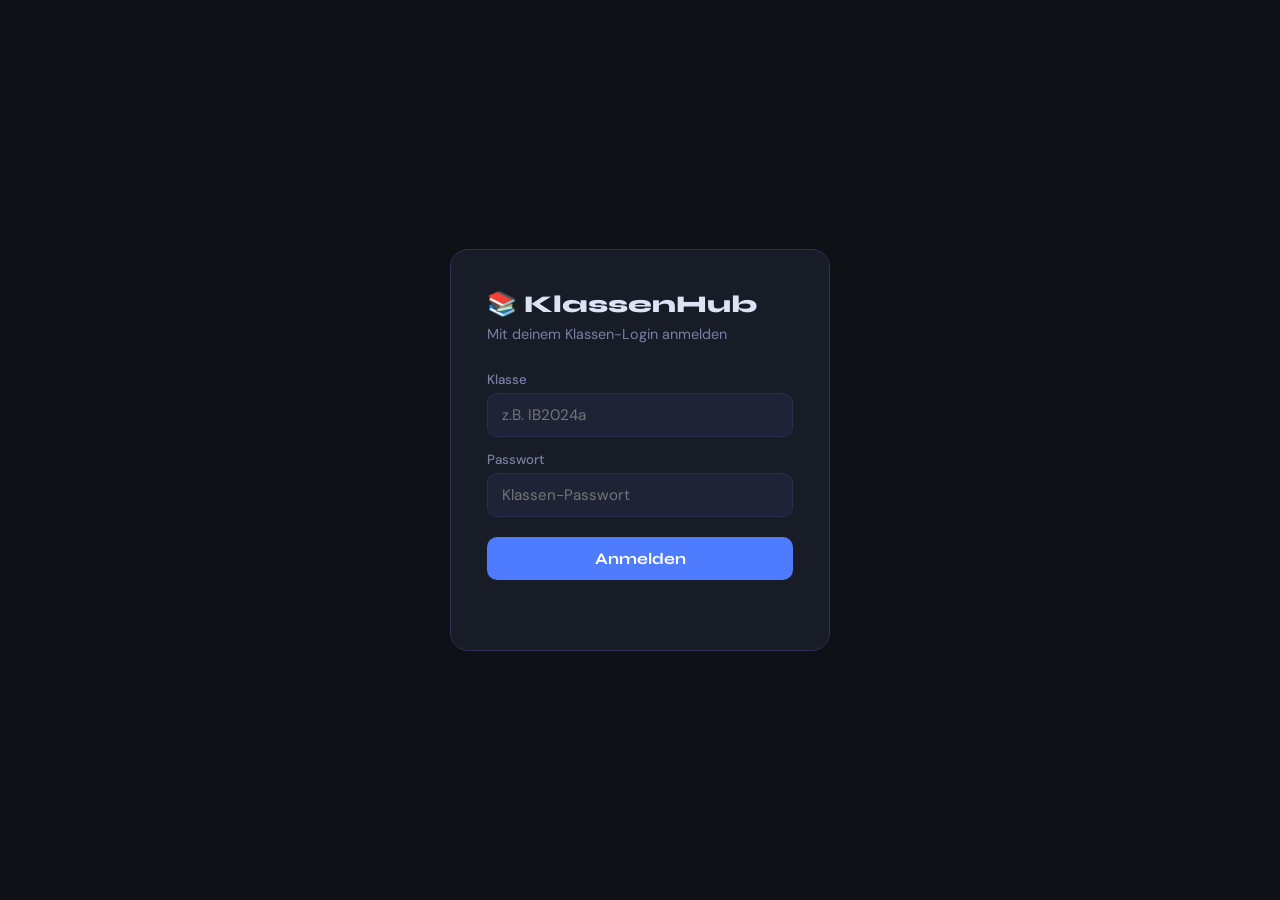
==== public/dashboard.html @ 295a9c0d "First setup" ====
<!DOCTYPE html>
<html lang="de">
<head>
  <meta charset="UTF-8" />
  <meta name="viewport" content="width=device-width, initial-scale=1.0" />
  <title>KlassenHub</title>
  <link rel="preconnect" href="https://fonts.googleapis.com" />
  <link href="https://fonts.googleapis.com/css2?family=Syne:wght@400;600;700;800&family=DM+Sans:wght@300;400;500&display=swap" rel="stylesheet" />
  <link rel="stylesheet" href="css/style.css" />
</head>
<body>

  <!-- ── SIDEBAR ─────────────────────────────────────────── -->
  <aside class="sidebar" id="sidebar">
    <div class="sidebar-header">
      <div class="logo" id="logo-click">
        <span class="logo-icon">📚</span>
        <span class="logo-text">KlassenHub</span>
      </div>
      <span class="class-badge" id="class-badge">–</span>
    </div>

    <nav class="sidebar-nav">
      <p class="nav-label">Module</p>
      <ul id="module-list" class="module-list">
        <!-- dynamisch befüllt -->
      </ul>
      <button class="btn-add-module" id="btn-add-module">+ Modul hinzufügen</button>
    </nav>

    <div class="sidebar-footer">
      <button class="btn-logout" id="btn-logout">Abmelden</button>
    </div>
  </aside>

  <!-- ── MAIN CONTENT ─────────────────────────────────────── -->
  <main class="main" id="main">

    <!-- EMPTY STATE -->
    <div class="empty-state" id="empty-state">
      <div class="empty-icon">🎒</div>
      <h2>Wähle ein Modul</h2>
      <p>Wähle links ein Modul aus oder füge ein neues hinzu.</p>
    </div>

    <!-- MODULE VIEW (hidden until module selected) -->
    <div class="module-view" id="module-view" style="display:none">

      <header class="module-header">
        <div>
          <h1 id="module-title">–</h1>
          <span id="module-subtitle" class="module-subtitle"></span>
        </div>
        <button class="btn-icon danger" id="btn-delete-module" title="Modul löschen">🗑</button>
      </header>

      <!-- TABS -->
      <div class="tabs">
        <button class="tab active" data-tab="homework">📝 Hausaufgaben</button>
        <button class="tab" data-tab="exams">📅 Prüfungen</button>
        <button class="tab" data-tab="info">ℹ️ Informationen</button>
        <button class="tab" data-tab="questions">❓ Fragen</button>
      </div>

      <!-- ── HAUSAUFGABEN ── -->
      <section class="tab-content active" id="tab-homework">
        <div class="section-bar">
          <h2>Hausaufgaben</h2>
          <button class="btn-primary" id="btn-add-hw">+ Hinzufügen</button>
        </div>
        <div id="hw-list" class="card-list"></div>
      </section>

      <!-- ── PRÜFUNGEN ── -->
      <section class="tab-content" id="tab-exams">
        <div class="section-bar">
          <h2>Prüfungen</h2>
          <button class="btn-primary" id="btn-add-exam">+ Hinzufügen</button>
        </div>
        <div id="exam-list" class="card-list"></div>
      </section>

      <!-- ── INFORMATIONEN ── -->
      <section class="tab-content" id="tab-info">
        <div class="section-bar">
          <h2>Informationen</h2>
          <button class="btn-primary" id="btn-add-info">+ Hinzufügen</button>
        </div>
        <div id="info-list" class="card-list"></div>
      </section>

      <!-- ── FRAGEN ── -->
      <section class="tab-content" id="tab-questions">
        <div class="section-bar">
          <h2>Fragen</h2>
          <button class="btn-primary" id="btn-add-question">+ Frage stellen</button>
        </div>
        <div id="question-list" class="card-list"></div>
      </section>

    </div><!-- /module-view -->
  </main>

  <!-- ── MODALS ────────────────────────────────────────────── -->

  <!-- Modul hinzufügen -->
  <div class="modal-overlay" id="modal-add-module">
    <div class="modal">
      <h3>Neues Modul</h3>
      <label>Modulname<input type="text" id="input-module-name" placeholder="z.B. Mathematik" /></label>
      <div class="modal-actions">
        <button class="btn-ghost" data-close="modal-add-module">Abbrechen</button>
        <button class="btn-primary" id="confirm-add-module">Erstellen</button>
      </div>
    </div>
  </div>

  <!-- Hausaufgabe hinzufügen -->
  <div class="modal-overlay" id="modal-add-hw">
    <div class="modal">
      <h3>Hausaufgabe hinzufügen</h3>
      <label>Titel<input type="text" id="hw-title" placeholder="Was ist zu tun?" /></label>
      <label>Beschreibung<textarea id="hw-desc" placeholder="Optional: Details..."></textarea></label>
      <label>Fällig am<input type="date" id="hw-due" /></label>
      <div class="modal-actions">
        <button class="btn-ghost" data-close="modal-add-hw">Abbrechen</button>
        <button class="btn-primary" id="confirm-add-hw">Speichern</button>
      </div>
    </div>
  </div>

  <!-- Prüfung hinzufügen -->
  <div class="modal-overlay" id="modal-add-exam">
    <div class="modal">
      <h3>Prüfung hinzufügen</h3>
      <label>Titel<input type="text" id="exam-title" placeholder="z.B. Algebra Test" /></label>
      <label>Prüfungsdatum<input type="date" id="exam-date" /></label>
      <label>Lernziele / Themen<textarea id="exam-topics" placeholder="Was muss gelernt werden?"></textarea></label>
      <div class="modal-actions">
        <button class="btn-ghost" data-close="modal-add-exam">Abbrechen</button>
        <button class="btn-primary" id="confirm-add-exam">Speichern</button>
      </div>
    </div>
  </div>

  <!-- Information hinzufügen -->
  <div class="modal-overlay" id="modal-add-info">
    <div class="modal">
      <h3>Information hinzufügen</h3>
      <label>Titel<input type="text" id="info-title" placeholder="Titel der Information" /></label>
      <label>Inhalt<textarea id="info-content" placeholder="Was soll festgehalten werden?"></textarea></label>
      <div class="modal-actions">
        <button class="btn-ghost" data-close="modal-add-info">Abbrechen</button>
        <button class="btn-primary" id="confirm-add-info">Speichern</button>
      </div>
    </div>
  </div>

  <!-- Frage hinzufügen -->
  <div class="modal-overlay" id="modal-add-question">
    <div class="modal">
      <h3>Frage stellen</h3>
      <label>Deine Frage<textarea id="question-text" placeholder="Was möchtest du wissen?"></textarea></label>
      <div class="modal-actions">
        <button class="btn-ghost" data-close="modal-add-question">Abbrechen</button>
        <button class="btn-primary" id="confirm-add-question">Stellen</button>
      </div>
    </div>
  </div>

  <!-- Antwort hinzufügen -->
  <div class="modal-overlay" id="modal-add-answer">
    <div class="modal">
      <h3>Antwort hinzufügen</h3>
      <p id="answer-question-preview" class="preview-text"></p>
      <label>Antwort<textarea id="answer-text" placeholder="Deine Antwort..."></textarea></label>
      <div class="modal-actions">
        <button class="btn-ghost" data-close="modal-add-answer">Abbrechen</button>
        <button class="btn-primary" id="confirm-add-answer">Antworten</button>
      </div>
    </div>
  </div>

  <!-- Modul löschen bestätigen -->
  <div class="modal-overlay" id="modal-confirm-delete">
    <div class="modal modal-sm">
      <h3>Modul löschen?</h3>
      <p>Alle Inhalte dieses Moduls werden unwiderruflich gelöscht.</p>
      <div class="modal-actions">
        <button class="btn-ghost" data-close="modal-confirm-delete">Abbrechen</button>
        <button class="btn-danger" id="confirm-delete-module">Löschen</button>
      </div>
    </div>
  </div>

  <script src="js/app.js"></script>
  <script src="js/homework.js"></script>
  <script src="js/exams.js"></script>
  <script src="js/info.js"></script>
  <script src="js/questions.js"></script>
</body>
</html>
---- public/css/style.css ----
/* ============================================================
   KlassenHub – style.css
   Datei: public/css/style.css
   ============================================================ */

/* ── RESET & TOKENS ──────────────────────────────────────── */
*, *::before, *::after { box-sizing: border-box; margin: 0; padding: 0; }

:root {
  --bg:          #0f1117;
  --surface:     #181c27;
  --surface-2:   #1e2336;
  --border:      #2a3050;
  --accent:      #4f7cff;
  --accent-dim:  #2d4aaa;
  --danger:      #e05260;
  --text:        #dde3f5;
  --text-muted:  #7880a4;
  --text-dim:    #4a5178;
  --green:       #3ecf7e;
  --yellow:      #f5c842;

  --sidebar-w:   260px;
  --radius:      10px;
  --radius-lg:   16px;
  --shadow:      0 4px 24px rgba(0,0,0,.45);

  --font-display: 'Syne', sans-serif;
  --font-body:    'DM Sans', sans-serif;
}

html, body {
  height: 100%;
  background: var(--bg);
  color: var(--text);
  font-family: var(--font-body);
  font-size: 15px;
  line-height: 1.6;
}

/* ── LAYOUT ──────────────────────────────────────────────── */
body { display: flex; overflow: hidden; height: 100vh; }

/* ── SIDEBAR ─────────────────────────────────────────────── */
.sidebar {
  width: var(--sidebar-w);
  min-width: var(--sidebar-w);
  background: var(--surface);
  border-right: 1px solid var(--border);
  display: flex;
  flex-direction: column;
  height: 100vh;
  overflow-y: auto;
  overflow-x: hidden;
}

.sidebar-header {
  padding: 20px 18px 14px;
  border-bottom: 1px solid var(--border);
}

.logo {
  display: flex;
  align-items: center;
  gap: 10px;
  cursor: pointer;
  user-select: none;
  margin-bottom: 10px;
}
.logo-icon { font-size: 1.4rem; transition: transform .15s; }
.logo:hover .logo-icon { transform: rotate(-8deg) scale(1.1); }
.logo-text {
  font-family: var(--font-display);
  font-weight: 800;
  font-size: 1.15rem;
  color: var(--text);
  letter-spacing: -.02em;
}

/* Easter egg */
.logo-text.banana { color: var(--yellow) !important; }
.logo-icon.banana-icon::after { content: "🍌"; }

.class-badge {
  display: inline-block;
  background: var(--accent-dim);
  color: var(--accent);
  font-size: .72rem;
  font-weight: 600;
  font-family: var(--font-display);
  letter-spacing: .06em;
  text-transform: uppercase;
  padding: 3px 9px;
  border-radius: 20px;
}

.sidebar-nav { flex: 1; padding: 16px 12px; }

.nav-label {
  font-size: .7rem;
  font-weight: 700;
  letter-spacing: .12em;
  text-transform: uppercase;
  color: var(--text-dim);
  padding: 0 6px;
  margin-bottom: 8px;
}

.module-list { list-style: none; display: flex; flex-direction: column; gap: 2px; }

.module-list li {
  border-radius: var(--radius);
  overflow: hidden;
}

.module-list li button {
  width: 100%;
  background: none;
  border: none;
  padding: 9px 12px;
  text-align: left;
  color: var(--text-muted);
  font-family: var(--font-body);
  font-size: .9rem;
  cursor: pointer;
  border-radius: var(--radius);
  transition: background .12s, color .12s;
  white-space: nowrap;
  overflow: hidden;
  text-overflow: ellipsis;
}

.module-list li button:hover { background: var(--surface-2); color: var(--text); }
.module-list li.active button {
  background: var(--accent-dim);
  color: #fff;
  font-weight: 500;
}

.btn-add-module {
  display: block;
  width: 100%;
  margin-top: 10px;
  padding: 9px 12px;
  background: none;
  border: 1px dashed var(--border);
  border-radius: var(--radius);
  color: var(--text-dim);
  font-size: .88rem;
  cursor: pointer;
  transition: border-color .15s, color .15s;
}
.btn-add-module:hover { border-color: var(--accent); color: var(--accent); }

.sidebar-footer {
  padding: 14px 12px;
  border-top: 1px solid var(--border);
}

.btn-logout {
  width: 100%;
  padding: 9px;
  background: none;
  border: 1px solid var(--border);
  border-radius: var(--radius);
  color: var(--text-muted);
  font-size: .88rem;
  cursor: pointer;
  transition: border-color .15s, color .15s;
}
.btn-logout:hover { border-color: var(--danger); color: var(--danger); }

/* ── MAIN ─────────────────────────────────────────────────── */
.main {
  flex: 1;
  overflow-y: auto;
  padding: 32px 36px;
}

/* Empty state */
.empty-state {
  display: flex;
  flex-direction: column;
  align-items: center;
  justify-content: center;
  height: 100%;
  gap: 12px;
  color: var(--text-dim);
  text-align: center;
}
.empty-icon { font-size: 3.5rem; }
.empty-state h2 { font-family: var(--font-display); font-size: 1.4rem; color: var(--text-muted); }
.empty-state p { font-size: .95rem; }

/* Module header */
.module-header {
  display: flex;
  align-items: center;
  justify-content: space-between;
  margin-bottom: 24px;
}
.module-header h1 {
  font-family: var(--font-display);
  font-size: 1.8rem;
  font-weight: 800;
  letter-spacing: -.03em;
  color: var(--text);
}
.module-subtitle { font-size: .82rem; color: var(--text-dim); }

/* ── TABS ─────────────────────────────────────────────────── */
.tabs {
  display: flex;
  gap: 4px;
  background: var(--surface);
  border-radius: var(--radius);
  padding: 4px;
  margin-bottom: 24px;
  border: 1px solid var(--border);
}
.tab {
  flex: 1;
  padding: 8px 12px;
  background: none;
  border: none;
  border-radius: 7px;
  color: var(--text-muted);
  font-family: var(--font-body);
  font-size: .88rem;
  cursor: pointer;
  transition: background .15s, color .15s;
  white-space: nowrap;
}
.tab:hover { color: var(--text); }
.tab.active { background: var(--surface-2); color: var(--text); font-weight: 500; }

.tab-content { display: none; }
.tab-content.active { display: block; }

/* ── SECTION BAR ─────────────────────────────────────────── */
.section-bar {
  display: flex;
  align-items: center;
  justify-content: space-between;
  margin-bottom: 16px;
}
.section-bar h2 {
  font-family: var(--font-display);
  font-size: 1.05rem;
  font-weight: 700;
  color: var(--text);
}

/* ── CARDS ───────────────────────────────────────────────── */
.card-list { display: flex; flex-direction: column; gap: 10px; }

.card {
  background: var(--surface);
  border: 1px solid var(--border);
  border-radius: var(--radius-lg);
  padding: 16px 18px;
  transition: border-color .15s;
  animation: slide-in .2s ease-out;
}
.card:hover { border-color: var(--accent-dim); }

@keyframes slide-in {
  from { opacity: 0; transform: translateY(6px); }
  to   { opacity: 1; transform: translateY(0); }
}

.card-header {
  display: flex;
  align-items: flex-start;
  justify-content: space-between;
  gap: 12px;
}
.card-title { font-weight: 600; color: var(--text); font-size: .95rem; }
.card-meta { font-size: .8rem; color: var(--text-dim); margin-top: 3px; }
.card-body { margin-top: 10px; font-size: .9rem; color: var(--text-muted); white-space: pre-wrap; }

.badge {
  display: inline-block;
  font-size: .72rem;
  font-weight: 600;
  padding: 2px 8px;
  border-radius: 20px;
  white-space: nowrap;
}
.badge-green  { background: rgba(62,207,126,.12); color: var(--green); }
.badge-yellow { background: rgba(245,200,66,.12);  color: var(--yellow); }
.badge-red    { background: rgba(224,82,96,.12);   color: var(--danger); }
.badge-blue   { background: rgba(79,124,255,.12);  color: var(--accent); }

/* Antworten */
.answers-section { margin-top: 12px; border-top: 1px solid var(--border); padding-top: 12px; }
.answer-item {
  background: var(--surface-2);
  border-radius: var(--radius);
  padding: 10px 13px;
  margin-bottom: 8px;
  font-size: .88rem;
  color: var(--text-muted);
}
.answer-meta { font-size: .75rem; color: var(--text-dim); margin-top: 4px; }

/* ── BUTTONS ─────────────────────────────────────────────── */
.btn-primary {
  background: var(--accent);
  color: #fff;
  border: none;
  border-radius: var(--radius);
  padding: 8px 16px;
  font-size: .88rem;
  font-family: var(--font-body);
  font-weight: 500;
  cursor: pointer;
  transition: opacity .15s;
}
.btn-primary:hover { opacity: .85; }

.btn-ghost {
  background: none;
  color: var(--text-muted);
  border: 1px solid var(--border);
  border-radius: var(--radius);
  padding: 8px 16px;
  font-size: .88rem;
  font-family: var(--font-body);
  cursor: pointer;
  transition: border-color .15s, color .15s;
}
.btn-ghost:hover { border-color: var(--text-muted); color: var(--text); }

.btn-danger {
  background: var(--danger);
  color: #fff;
  border: none;
  border-radius: var(--radius);
  padding: 8px 16px;
  font-size: .88rem;
  font-family: var(--font-body);
  font-weight: 500;
  cursor: pointer;
  transition: opacity .15s;
}
.btn-danger:hover { opacity: .85; }

.btn-icon {
  background: none;
  border: none;
  cursor: pointer;
  font-size: 1rem;
  padding: 4px 6px;
  border-radius: 6px;
  transition: background .15s;
  line-height: 1;
  color: var(--text-dim);
}
.btn-icon:hover { background: var(--surface-2); color: var(--text); }
.btn-icon.danger:hover { background: rgba(224,82,96,.15); color: var(--danger); }

.btn-link {
  background: none;
  border: none;
  color: var(--accent);
  font-size: .85rem;
  cursor: pointer;
  padding: 0;
  text-decoration: underline;
  text-underline-offset: 2px;
}
.btn-link:hover { opacity: .8; }

/* ── MODALS ──────────────────────────────────────────────── */
.modal-overlay {
  display: none;
  position: fixed;
  inset: 0;
  background: rgba(0,0,0,.65);
  backdrop-filter: blur(4px);
  z-index: 100;
  align-items: center;
  justify-content: center;
}
.modal-overlay.open { display: flex; }

.modal {
  background: var(--surface);
  border: 1px solid var(--border);
  border-radius: var(--radius-lg);
  padding: 28px;
  width: 100%;
  max-width: 440px;
  box-shadow: var(--shadow);
  animation: modal-in .18s ease-out;
}
.modal-sm { max-width: 340px; }

@keyframes modal-in {
  from { opacity: 0; transform: scale(.96) translateY(8px); }
  to   { opacity: 1; transform: scale(1) translateY(0); }
}

.modal h3 {
  font-family: var(--font-display);
  font-size: 1.1rem;
  font-weight: 700;
  margin-bottom: 18px;
  color: var(--text);
}
.modal p { color: var(--text-muted); font-size: .9rem; margin-bottom: 12px; }
.preview-text {
  background: var(--surface-2);
  border-radius: var(--radius);
  padding: 10px 12px;
  font-size: .88rem;
  color: var(--text-muted);
  margin-bottom: 14px;
  border-left: 3px solid var(--accent);
}

.modal label {
  display: flex;
  flex-direction: column;
  gap: 5px;
  font-size: .83rem;
  font-weight: 500;
  color: var(--text-muted);
  margin-bottom: 12px;
}

.modal input,
.modal textarea,
.modal select {
  background: var(--surface-2);
  border: 1px solid var(--border);
  border-radius: var(--radius);
  color: var(--text);
  font-family: var(--font-body);
  font-size: .9rem;
  padding: 9px 12px;
  width: 100%;
  outline: none;
  transition: border-color .15s;
}
.modal input:focus,
.modal textarea:focus { border-color: var(--accent); }
.modal textarea { min-height: 90px; resize: vertical; }

.modal-actions {
  display: flex;
  justify-content: flex-end;
  gap: 8px;
  margin-top: 20px;
}

/* ── EMPTY CARDS ─────────────────────────────────────────── */
.empty-card {
  text-align: center;
  padding: 28px;
  color: var(--text-dim);
  font-size: .9rem;
  border: 1px dashed var(--border);
  border-radius: var(--radius-lg);
}

/* ── SCROLLBAR ───────────────────────────────────────────── */
::-webkit-scrollbar { width: 6px; }
::-webkit-scrollbar-track { background: transparent; }
::-webkit-scrollbar-thumb { background: var(--border); border-radius: 3px; }
::-webkit-scrollbar-thumb:hover { background: var(--text-dim); }
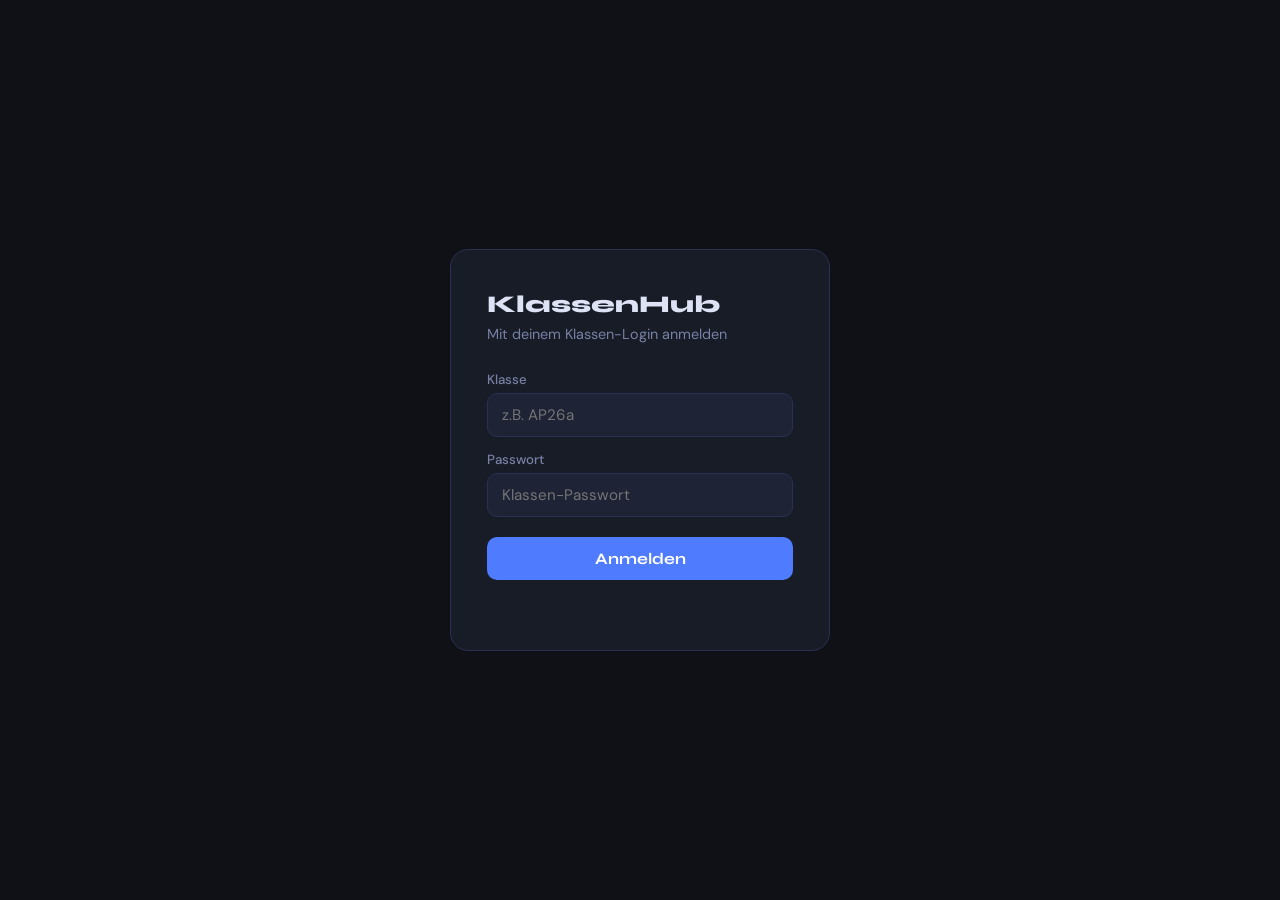
==== commit 2e381140: "updating for elio" ====
--- a/public/dashboard.html
+++ b/public/dashboard.html
@@ -14,7 +14,7 @@
   <aside class="sidebar" id="sidebar">
     <div class="sidebar-header">
       <div class="logo" id="logo-click">
-        <span class="logo-icon">📚</span>
+        <span class="logo-icon"></span>
         <span class="logo-text">KlassenHub</span>
       </div>
       <span class="class-badge" id="class-badge">–</span>
@@ -38,7 +38,7 @@
 
     <!-- EMPTY STATE -->
     <div class="empty-state" id="empty-state">
-      <div class="empty-icon">🎒</div>
+      <div class="empty-icon"></div>
       <h2>Wähle ein Modul</h2>
       <p>Wähle links ein Modul aus oder füge ein neues hinzu.</p>
     </div>
@@ -56,10 +56,10 @@
 
       <!-- TABS -->
       <div class="tabs">
-        <button class="tab active" data-tab="homework">📝 Hausaufgaben</button>
-        <button class="tab" data-tab="exams">📅 Prüfungen</button>
-        <button class="tab" data-tab="info">ℹ️ Informationen</button>
-        <button class="tab" data-tab="questions">❓ Fragen</button>
+        <button class="tab active" data-tab="homework">Hausaufgaben</button>
+        <button class="tab" data-tab="exams">Prüfungen</button>
+        <button class="tab" data-tab="info">Informationen</button>
+        <button class="tab" data-tab="questions">Fragen</button>
       </div>
 
       <!-- ── HAUSAUFGABEN ── -->
